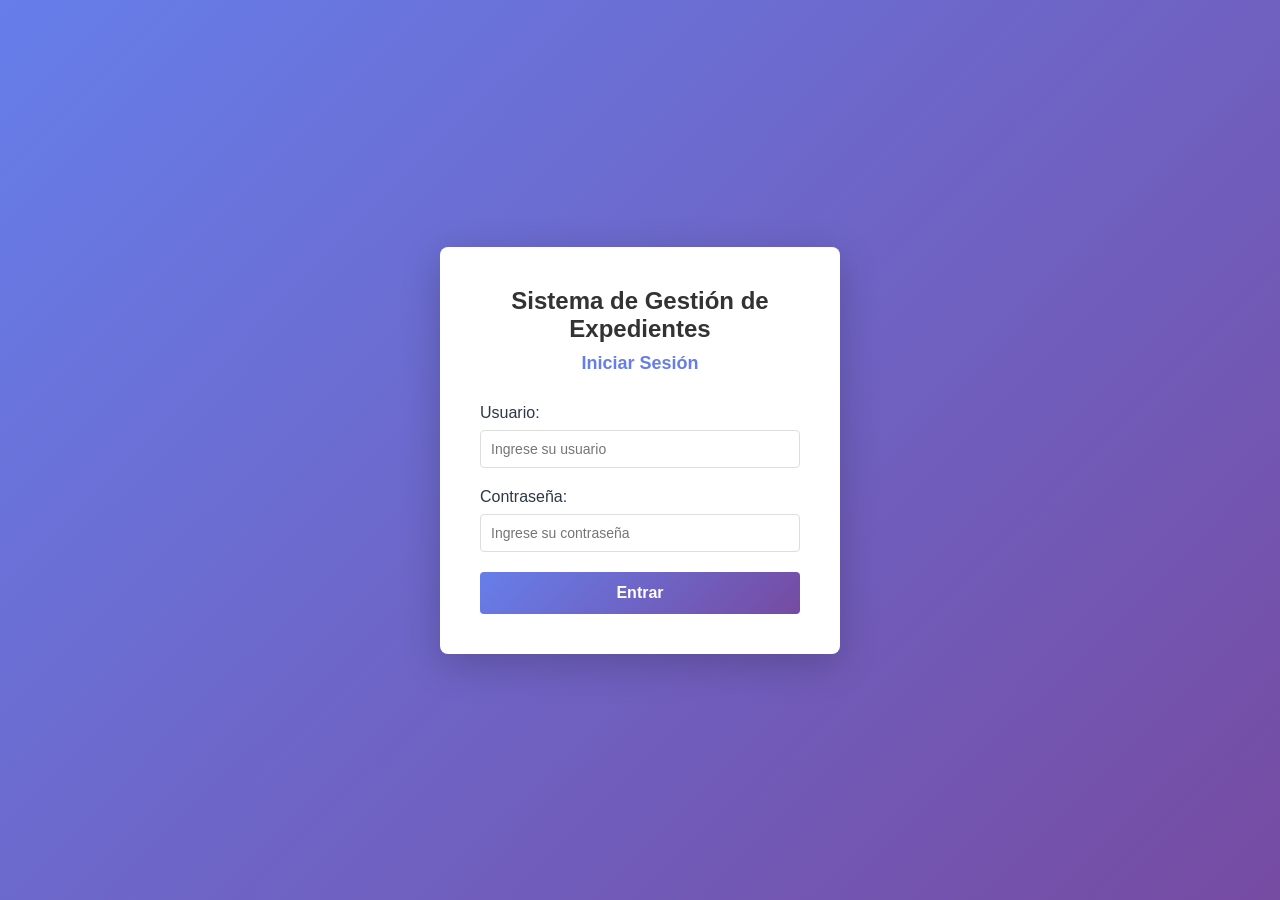
==== SGE.WebApi/wwwroot/login.html @ 4ea45b9e "creacion de frontend" ====
<!DOCTYPE html>
<html lang="es">
<head>
    <meta charset="UTF-8">
    <meta name="viewport" content="width=device-width, initial-scale=1.0">
    <title>Login - Sistema de Gestión de Expedientes</title>
    <link rel="stylesheet" href="css/styles.css">
</head>
<body>
    <div class="login-container">
        <div class="login-box">
            <h1>Sistema de Gestión de Expedientes</h1>
            <h2>Iniciar Sesión</h2>
            
            <form id="loginForm">
                <div class="form-group">
                    <label for="usuario">Usuario:</label>
                    <input 
                        type="text" 
                        id="usuario" 
                        placeholder="Ingrese su usuario" 
                        required
                    >
                </div>

                <div class="form-group">
                    <label for="password">Contraseña:</label>
                    <input 
                        type="password" 
                        id="password" 
                        placeholder="Ingrese su contraseña" 
                        required
                    >
                </div>

                <button type="submit" class="btn-login">Entrar</button>
            </form>

            <div id="error" class="error-message"></div>
        </div>
    </div>

    <script src="js/login.js"></script>
</body>
</html>
---- SGE.WebApi/wwwroot/css/styles.css ----
* {
    margin: 0;
    padding: 0;
    box-sizing: border-box;
}

body {
    font-family: 'Segoe UI', Tahoma, Geneva, Verdana, sans-serif;
    background: linear-gradient(135deg, #667eea 0%, #764ba2 100%);
    min-height: 100vh;
}

/* ===== LOGIN PAGE ===== */
.login-container {
    display: flex;
    justify-content: center;
    align-items: center;
    min-height: 100vh;
    padding: 20px;
}

.login-box {
    background: white;
    border-radius: 8px;
    box-shadow: 0 10px 40px rgba(0, 0, 0, 0.2);
    padding: 40px;
    width: 100%;
    max-width: 400px;
}

.login-box h1 {
    text-align: center;
    color: #333;
    margin-bottom: 10px;
    font-size: 24px;
}

.login-box h2 {
    text-align: center;
    color: #667eea;
    margin-bottom: 30px;
    font-size: 18px;
}

.form-group {
    margin-bottom: 20px;
}

.form-group label {
    display: block;
    margin-bottom: 8px;
    color: #333;
    font-weight: 500;
}

.form-group input {
    width: 100%;
    padding: 12px;
    border: 1px solid #ddd;
    border-radius: 4px;
    font-size: 14px;
    transition: border-color 0.3s;
}

.form-group input:focus {
    outline: none;
    border-color: #667eea;
    box-shadow: 0 0 5px rgba(102, 126, 234, 0.1);
}

.btn-login {
    width: 100%;
    padding: 12px;
    background: linear-gradient(135deg, #667eea 0%, #764ba2 100%);
    color: white;
    border: none;
    border-radius: 4px;
    font-size: 16px;
    font-weight: 600;
    cursor: pointer;
    transition: transform 0.2s;
}

.btn-login:hover {
    transform: translateY(-2px);
}

.error-message {
    margin-top: 20px;
    padding: 12px;
    background-color: #fee;
    color: #c33;
    border: 1px solid #fcc;
    border-radius: 4px;
    display: none;
}

.error-message.show {
    display: block;
}

/* ===== NAVBAR ===== */
.navbar {
    background: #2d3748;
    color: white;
    padding: 0;
    box-shadow: 0 2px 8px rgba(0, 0, 0, 0.1);
}

.nav-container {
    max-width: 1200px;
    margin: 0 auto;
    display: flex;
    justify-content: space-between;
    align-items: center;
    padding: 15px 20px;
}

.nav-title {
    font-size: 24px;
    font-weight: bold;
    color: #667eea;
}

.nav-menu {
    display: flex;
    list-style: none;
    gap: 30px;
}

.nav-menu a {
    color: white;
    text-decoration: none;
    cursor: pointer;
    transition: color 0.3s;
    padding: 8px 12px;
    border-radius: 4px;
}

.nav-menu a:hover {
    color: #667eea;
    background: rgba(102, 126, 234, 0.1);
}

.logout-btn {
    background: #667eea;
    padding: 8px 16px;
}

.logout-btn:hover {
    background: #764ba2;
    color: white;
}

/* ===== MAIN CONTENT ===== */
.container {
    max-width: 1200px;
    margin: 0 auto;
    padding: 40px 20px;
}

.section {
    background: white;
    border-radius: 8px;
    padding: 30px;
    box-shadow: 0 2px 8px rgba(0, 0, 0, 0.1);
    margin-bottom: 30px;
}

.section.hidden {
    display: none;
}

.section h2 {
    color: #2d3748;
    margin-bottom: 20px;
}

.section-controls {
    margin-bottom: 20px;
}

/* ===== BUTTONS ===== */
.btn-primary {
    background: linear-gradient(135deg, #667eea 0%, #764ba2 100%);
    color: white;
    border: none;
    padding: 12px 24px;
    border-radius: 4px;
    cursor: pointer;
    font-size: 14px;
    font-weight: 600;
    transition: transform 0.2s;
}

.btn-primary:hover {
    transform: translateY(-2px);
}

.btn-secondary {
    background: #e2e8f0;
    color: #2d3748;
    border: none;
    padding: 8px 16px;
    border-radius: 4px;
    cursor: pointer;
    font-size: 14px;
}

.btn-secondary:hover {
    background: #cbd5e0;
}

.btn-danger {
    background: #f56565;
    color: white;
    border: none;
    padding: 8px 16px;
    border-radius: 4px;
    cursor: pointer;
    font-size: 14px;
}

.btn-danger:hover {
    background: #e53e3e;
}

/* ===== DASHBOARD ===== */
.dashboard-grid {
    display: grid;
    grid-template-columns: repeat(auto-fit, minmax(250px, 1fr));
    gap: 20px;
}

.dashboard-card {
    background: linear-gradient(135deg, #667eea 0%, #764ba2 100%);
    color: white;
    padding: 30px;
    border-radius: 8px;
    text-align: center;
    box-shadow: 0 4px 12px rgba(102, 126, 234, 0.3);
}

.dashboard-card h3 {
    margin-bottom: 10px;
    font-size: 18px;
}

.dashboard-card p {
    font-size: 32px;
    font-weight: bold;
}

/* ===== TABLES ===== */
.table-container {
    overflow-x: auto;
}

table {
    width: 100%;
    border-collapse: collapse;
    margin-top: 20px;
}

table thead {
    background: #f7fafc;
    border-bottom: 2px solid #e2e8f0;
}

table th {
    padding: 12px;
    text-align: left;
    font-weight: 600;
    color: #2d3748;
}

table td {
    padding: 12px;
    border-bottom: 1px solid #e2e8f0;
}

table tbody tr:hover {
    background: #f7fafc;
}

.action-buttons {
    display: flex;
    gap: 8px;
}

/* ===== MODAL ===== */
.modal {
    position: fixed;
    top: 0;
    left: 0;
    width: 100%;
    height: 100%;
    background: rgba(0, 0, 0, 0.5);
    display: flex;
    justify-content: center;
    align-items: center;
    z-index: 1000;
}

.modal.hidden {
    display: none;
}

.modal-content {
    background: white;
    border-radius: 8px;
    padding: 30px;
    max-width: 600px;
    width: 100%;
    max-height: 90vh;
    overflow-y: auto;
    box-shadow: 0 10px 40px rgba(0, 0, 0, 0.3);
    position: relative;
}

.close-modal {
    position: absolute;
    top: 15px;
    right: 20px;
    font-size: 28px;
    cursor: pointer;
    color: #666;
}

.close-modal:hover {
    color: #333;
}

/* ===== FORMS ===== */
.form-group {
    margin-bottom: 20px;
}

.form-group label {
    display: block;
    margin-bottom: 8px;
    color: #2d3748;
    font-weight: 500;
}

.form-group input,
.form-group select,
.form-group textarea {
    width: 100%;
    padding: 10px;
    border: 1px solid #ddd;
    border-radius: 4px;
    font-size: 14px;
}

.form-group textarea {
    resize: vertical;
    min-height: 100px;
}

.form-group input:focus,
.form-group select:focus,
.form-group textarea:focus {
    outline: none;
    border-color: #667eea;
    box-shadow: 0 0 5px rgba(102, 126, 234, 0.1);
}

.form-actions {
    display: flex;
    gap: 10px;
    margin-top: 30px;
}

.form-actions button {
    flex: 1;
}

/* ===== RESPONSIVE ===== */
@media (max-width: 768px) {
    .nav-menu {
        gap: 15px;
    }

    .container {
        padding: 20px 10px;
    }

    .section {
        padding: 20px;
    }

    .login-box {
        padding: 20px;
    }

    .dashboard-grid {
        grid-template-columns: 1fr;
    }

    table {
        font-size: 12px;
    }

    table th, table td {
        padding: 8px;
    }
}

/* ===== UTILITY CLASSES ===== */
.hidden {
    display: none;
}

.success {
    color: #28a745;
}

.error {
    color: #dc3545;
}

.warning {
    color: #ffc107;
}

.info {
    color: #17a2b8;
}
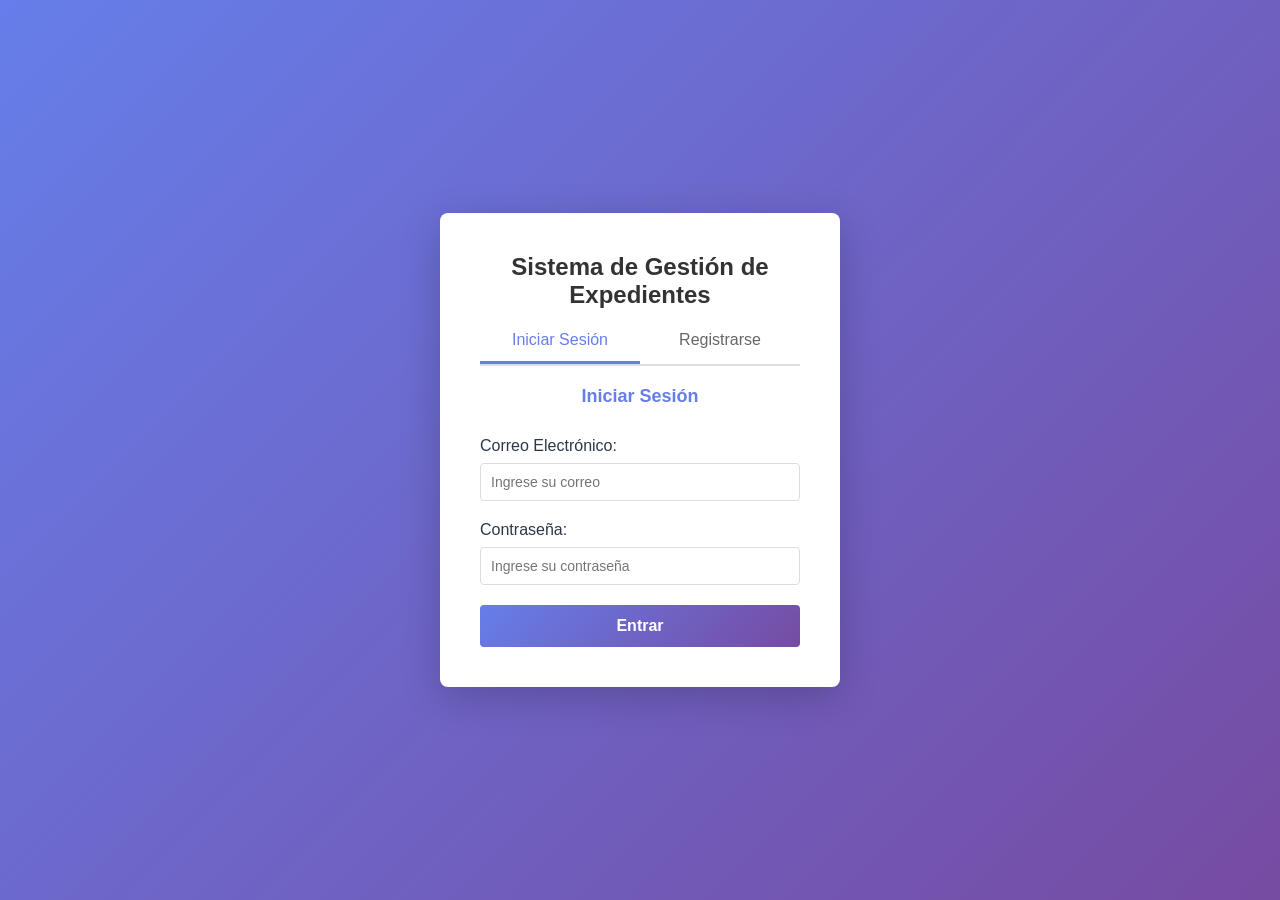
==== commit cb36de4a: "Fix: Mejorar autenticación y agregar registro en login" ====
--- a/SGE.WebApi/wwwroot/login.html
+++ b/SGE.WebApi/wwwroot/login.html
@@ -5,38 +5,135 @@
     <meta name="viewport" content="width=device-width, initial-scale=1.0">
     <title>Login - Sistema de Gestión de Expedientes</title>
     <link rel="stylesheet" href="css/styles.css">
+    <style>
+        .tabs {
+            display: flex;
+            gap: 0;
+            margin-bottom: 20px;
+            border-bottom: 2px solid #ddd;
+        }
+        
+        .tab-button {
+            flex: 1;
+            padding: 12px;
+            background: none;
+            border: none;
+            cursor: pointer;
+            font-size: 16px;
+            font-weight: 500;
+            color: #666;
+            border-bottom: 3px solid transparent;
+            transition: all 0.3s ease;
+        }
+        
+        .tab-button.active {
+            color: #667eea;
+            border-bottom-color: #667eea;
+        }
+        
+        .tab-button:hover {
+            color: #667eea;
+        }
+        
+        .tab-content {
+            display: none;
+        }
+        
+        .tab-content.active {
+            display: block;
+        }
+    </style>
 </head>
 <body>
     <div class="login-container">
         <div class="login-box">
             <h1>Sistema de Gestión de Expedientes</h1>
-            <h2>Iniciar Sesión</h2>
             
-            <form id="loginForm">
-                <div class="form-group">
-                    <label for="usuario">Usuario:</label>
-                    <input 
-                        type="text" 
-                        id="usuario" 
-                        placeholder="Ingrese su usuario" 
-                        required
-                    >
-                </div>
+            <!-- Tabs para cambiar entre Login y Registro -->
+            <div class="tabs">
+                <button class="tab-button active" id="loginTab" onclick="cambiarTab('login')">Iniciar Sesión</button>
+                <button class="tab-button" id="registerTab" onclick="cambiarTab('register')">Registrarse</button>
+            </div>
+            
+            <!-- Formulario de Login -->
+            <div id="loginContent" class="tab-content active">
+                <h2>Iniciar Sesión</h2>
+                <form id="loginForm">
+                    <div class="form-group">
+                        <label for="usuario">Correo Electrónico:</label>
+                        <input 
+                            type="email" 
+                            id="usuario" 
+                            placeholder="Ingrese su correo" 
+                            required
+                        >
+                    </div>
 
-                <div class="form-group">
-                    <label for="password">Contraseña:</label>
-                    <input 
-                        type="password" 
-                        id="password" 
-                        placeholder="Ingrese su contraseña" 
-                        required
-                    >
-                </div>
+                    <div class="form-group">
+                        <label for="password">Contraseña:</label>
+                        <input 
+                            type="password" 
+                            id="password" 
+                            placeholder="Ingrese su contraseña" 
+                            required
+                        >
+                    </div>
 
-                <button type="submit" class="btn-login">Entrar</button>
-            </form>
+                    <button type="submit" class="btn-login">Entrar</button>
+                </form>
 
-            <div id="error" class="error-message"></div>
+                <div id="error" class="error-message"></div>
+            </div>
+            
+            <!-- Formulario de Registro -->
+            <div id="registerContent" class="tab-content">
+                <h2>Crear Cuenta</h2>
+                <form id="registerForm">
+                    <div class="form-group">
+                        <label for="regNombre">Nombre:</label>
+                        <input 
+                            type="text" 
+                            id="regNombre" 
+                            placeholder="Ingrese su nombre" 
+                            required
+                        >
+                    </div>
+
+                    <div class="form-group">
+                        <label for="regEmail">Correo Electrónico:</label>
+                        <input 
+                            type="email" 
+                            id="regEmail" 
+                            placeholder="Ingrese su correo" 
+                            required
+                        >
+                    </div>
+
+                    <div class="form-group">
+                        <label for="regPassword">Contraseña:</label>
+                        <input 
+                            type="password" 
+                            id="regPassword" 
+                            placeholder="Ingrese su contraseña" 
+                            required
+                        >
+                    </div>
+
+                    <div class="form-group">
+                        <label for="regConfirmPassword">Confirmar Contraseña:</label>
+                        <input 
+                            type="password" 
+                            id="regConfirmPassword" 
+                            placeholder="Confirme su contraseña" 
+                            required
+                        >
+                    </div>
+
+                    <button type="submit" class="btn-login">Registrarse</button>
+                </form>
+
+                <div id="registerError" class="error-message"></div>
+            </div>
         </div>
     </div>
 
